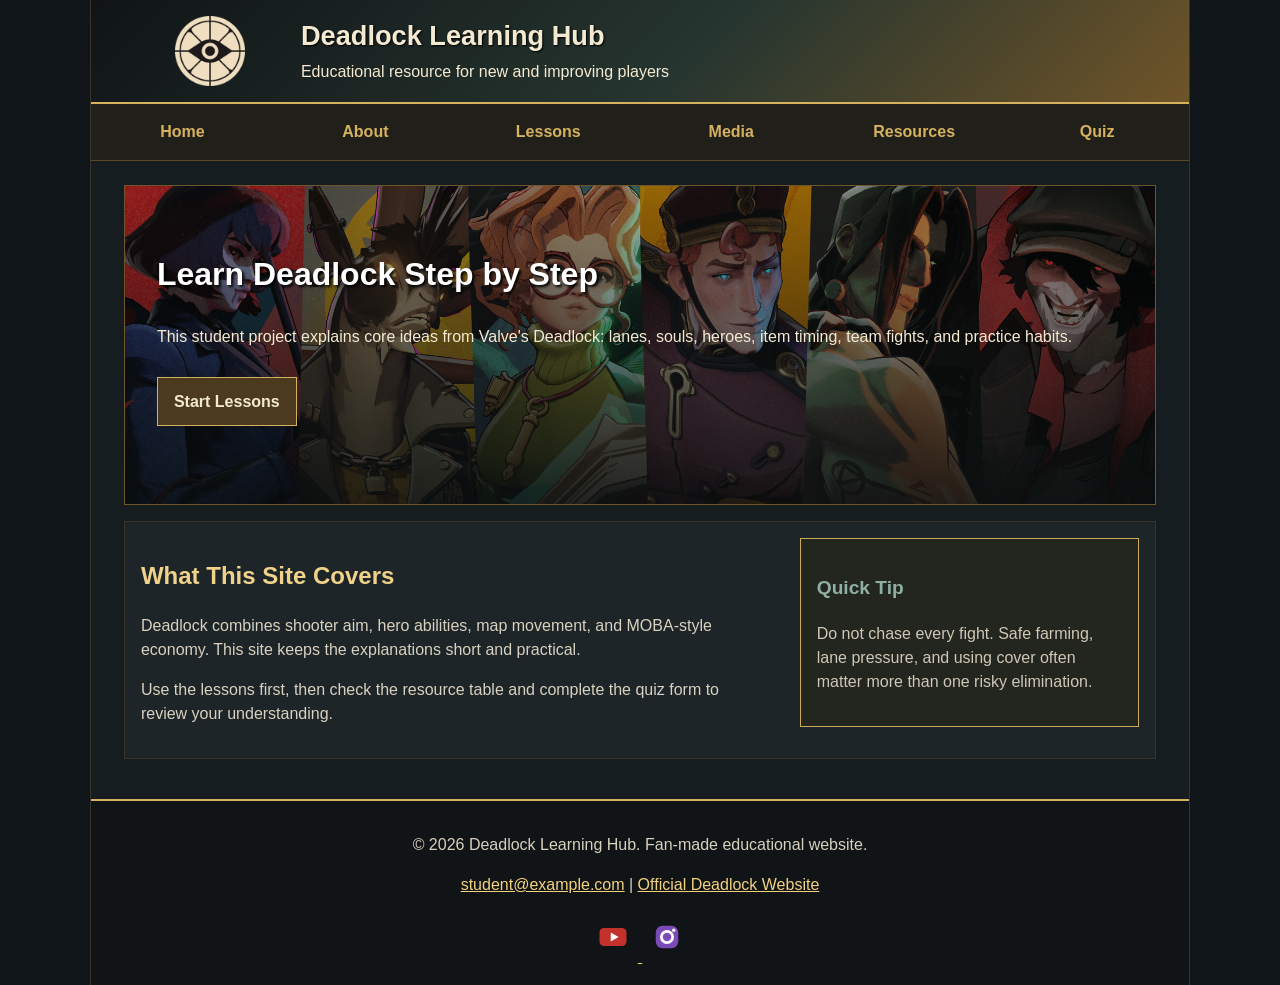
==== index.html @ dd8fffa8 "Initial commit" ====
<!DOCTYPE html>
<html lang="en">
<head>
    <meta charset="UTF-8">
    <meta name="viewport" content="width=device-width, initial-scale=1.0">
    <meta name="description" content="A simple educational resource for learning Deadlock basics, roles, items, and team play.">
    <meta name="keywords" content="Deadlock, Valve, educational resource, lessons, game guide">
    <meta name="author" content="University Student">
    <title>Deadlock Learning Hub | Home</title>
    <link rel="stylesheet" href="css/styles.css">
    <script src="js/scripts.js" defer></script>
</head>
<body>
    <div id="container">
        <header>
            <a class="skip-link" href="#content">Skip to content</a>
            <img class="logo" src="images/deadlock-wordmark.png" alt="Deadlock wordmark">
            <div>
                <h1>Deadlock Learning Hub</h1>
                <p>Educational resource for new and improving players</p>
            </div>
        </header>

        <nav>
            <ul>
                <li><a href="index.html">Home</a></li>
                <li><a href="about.html">About</a></li>
                <li><a href="gallery.html">Lessons</a></li>
                <li><a href="media.html">Media</a></li>
                <li><a href="data.html">Resources</a></li>
                <li><a href="contact.html">Quiz</a></li>
            </ul>
        </nav>

        <main id="content">
            <section class="hero">
                <h2>Learn Deadlock Step by Step</h2>
                <p>This student project explains core ideas from Valve's Deadlock: lanes, souls, heroes, item timing, team fights, and practice habits.</p>
                <a class="button" href="gallery.html">Start Lessons</a>
            </section>

            <section class="intro">
                <article>
                    <h2>What This Site Covers</h2>
                    <p>Deadlock combines shooter aim, hero abilities, map movement, and MOBA-style economy. This site keeps the explanations short and practical.</p>
                    <p>Use the lessons first, then check the resource table and complete the quiz form to review your understanding.</p>
                </article>
                <aside>
                    <h3>Quick Tip</h3>
                    <p>Do not chase every fight. Safe farming, lane pressure, and using cover often matter more than one risky elimination.</p>
                </aside>
            </section>
        </main>

        <footer>
            <p>&copy; 2026 Deadlock Learning Hub. Fan-made educational website.</p>
            <p><a href="mailto:student@example.com">student@example.com</a> |
                <a href="https://www.playdeadlock.com/" target="_blank" rel="noopener">Official Deadlock Website</a></p>
            <div class="social">
                <a href="https://www.youtube.com/" target="_blank" rel="noopener">
                    <img src="images/youtube-icon.svg" alt="YouTube icon">
                </a>
                <a href="https://www.instagram.com/" target="_blank" rel="noopener">
                    <img src="images/instagram-icon.svg" alt="Instagram icon">
                </a>
            </div>
        </footer>
    </div>
</body>
</html>
---- css/styles.css ----
/* Base */
* {
    box-sizing: border-box;
}

body {
    margin: 0;
    background: #0f1518;
    color: #d8d1bf;
    font-family: Arial, Helvetica, sans-serif;
    font-size: 1em;
    line-height: 1.5;
}

#container {
    width: 100%;
    margin: 0 auto;
    background: #161d20;
    border-left: 1px solid #3b3428;
    border-right: 1px solid #3b3428;
}

img,
video,
audio {
    max-width: 100%;
}

a {
    color: #d6b25e;
}

a:visited {
    color: #9fb8b1;
}

a:hover {
    color: #ffffff;
}

.skip-link {
    position: absolute;
    left: -999px;
}

.skip-link:focus {
    left: 1em;
    top: 1em;
    background: #ffffff;
    padding: 0.5em;
}

/* Header and Nav */
header {
    overflow: auto;
    padding: 1em 4%;
    color: #f4ead2;
    background: linear-gradient(135deg, #101416, #26352f 55%, #6f5428);
    border-bottom: 2px solid #d6b25e;
}

.logo {
    float: left;
    width: 150px;
    max-height: 70px;
    object-fit: contain;
    margin-right: 1em;
}

header h1 {
    margin: 0;
    font-size: 1.7em;
    text-shadow: 1px 1px 2px #000000;
}

header p {
    margin: 0.2em 0 0;
}

nav {
    background: #201f1a;
    border-bottom: 1px solid #5c4927;
}

nav ul {
    list-style: none;
    margin: 0;
    padding: 0;
}

nav li {
    border-bottom: 1px solid #3b3428;
}

nav a {
    display: block;
    padding: 0.8em 4%;
    color: #d6b25e;
    font-weight: bold;
    text-decoration: none;
}

nav a:visited {
    color: #d6b25e;
}

nav a:hover {
    background: #4c3a1e;
    color: #ffffff;
}

/* Main */
main {
    padding: 1em 4%;
}

h2 {
    color: #f0d28a;
    font-size: 1.5em;
}

h3 {
    color: #96b7aa;
    font-size: 1.2em;
}

.hero {
    padding: 2em 1em;
    border: 1px solid #6f5428;
    background: linear-gradient(rgba(10, 14, 15, 0.28), rgba(10, 14, 15, 0.82)), url("../images/deadlock-hero.jpg");
    background-size: cover;
    background-position: center;
    color: #f4ead2;
}

.hero h2 {
    margin-top: 0;
    color: #ffffff;
    font-size: 2em;
    text-shadow: 2px 2px 3px #000000;
}

.button,
input[type="submit"],
button {
    display: inline-block;
    margin-top: 0.8em;
    padding: 0.7em 1em;
    border: 1px solid #d6b25e;
    background: #4c3a1e;
    color: #f4ead2;
    font-weight: bold;
    text-decoration: none;
    cursor: pointer;
}

.intro,
.page-section {
    overflow: auto;
    margin: 1em 0;
    padding: 1em;
    border: 1px solid #3b3428;
    background: #1d2528;
}

.intro aside {
    padding: 1em;
    border: 1px solid #d6b25e;
    background: #24251f;
    opacity: 0.95;
}

figure {
    margin: 1em 0;
}

figcaption {
    padding: 0.5em 0;
    font-size: 0.95em;
}

.lesson-grid {
    overflow: auto;
}

.lesson-card {
    margin: 0 0 1em;
    padding: 0.8em;
    border: 1px solid #5c4927;
    background: #151b1d;
}

.lesson-card img,
.page-section figure img {
    border: 1px solid #5c4927;
}

/* Table */
table {
    width: 100%;
    border-collapse: collapse;
}

caption {
    padding: 0.7em;
    font-weight: bold;
}

thead {
    display: none;
}

tr,
td,
th {
    border: 1px solid #4d5654;
}

tbody tr {
    display: block;
    margin-bottom: 1em;
}

td {
    display: block;
    padding: 0.7em;
}

td::before {
    content: attr(data-label) ": ";
    font-weight: bold;
}

tfoot td {
    background: #24251f;
    font-weight: bold;
}

tfoot td::before {
    content: "";
}

/* Form */
form {
    max-width: 720px;
}

.form-panel {
    margin-top: 1em;
    padding: 1em;
    border: 1px solid #5c4927;
    background: #141a1c;
}

.form-panel h3 {
    margin-top: 0;
}

label,
legend {
    display: block;
    margin-top: 0.8em;
    font-weight: bold;
}

input,
select,
textarea {
    width: 100%;
    padding: 0.7em;
    border: 1px solid #5c4927;
    background: #101416;
    color: #f4ead2;
    font: inherit;
}

input[type="radio"],
input[type="checkbox"] {
    width: auto;
}

fieldset {
    margin-top: 1em;
    border: 1px solid #5c4927;
}

.quiz-panel {
    background: #171f21;
}

.quiz-card {
    padding: 1em;
    background: #101416;
}

.quiz-card legend {
    padding: 0 0.4em;
    color: #f0d28a;
}

.quiz-card p {
    margin: 0.4em 0 0.8em;
}

.answer-list {
    overflow: auto;
}

.answer-option {
    margin: 0.55em 0;
    padding: 0.65em;
    border: 1px solid #3b3428;
    background: #1d2528;
}

.answer-option:hover {
    border-color: #d6b25e;
}

.answer-option input {
    float: left;
    margin: 0.25em 0.6em 0 0;
}

.answer-option label {
    display: block;
    margin: 0;
    overflow: hidden;
    font-weight: normal;
}

.check-row {
    overflow: auto;
    margin-top: 0.5em;
}

.check-row input {
    float: left;
    margin: 0.35em 0.6em 0 0;
}

.checkbox-label {
    display: block;
    margin: 0;
    overflow: hidden;
    font-weight: normal;
}

.form-actions {
    margin-top: 0.4em;
}

/* Footer */
footer {
    clear: both;
    padding: 1em 4%;
    background: #101416;
    color: #d8d1bf;
    text-align: center;
    border-top: 2px solid #d6b25e;
}

footer a {
    color: #f4d27f;
}

.social img {
    width: 36px;
    height: 36px;
    margin: 0.4em;
}

/* Tablet */
@media (min-width: 768px) {
    nav {
        overflow: auto;
    }

    nav li {
        float: left;
        width: 16.66%;
        border-bottom: 0;
        text-align: center;
    }

    nav a {
        padding: 1em 0.3em;
    }

    .intro article {
        float: left;
        width: 62%;
    }

    .intro aside {
        float: right;
        width: 34%;
    }

    .lesson-card {
        float: left;
        width: 31.33%;
        margin-right: 3%;
    }

    .lesson-card:nth-child(3) {
        margin-right: 0;
    }

    thead {
        display: table-header-group;
    }

    tbody tr {
        display: table-row;
        margin-bottom: 0;
    }

    td,
    th {
        display: table-cell;
        padding: 0.7em;
        text-align: left;
    }

    td::before {
        content: "";
    }
}

/* Desktop */
@media (min-width: 1024px) {
    #container {
        max-width: 1100px;
    }

    main {
        padding: 1.5em 3%;
    }

    .hero {
        min-height: 320px;
        padding: 4em 2em;
    }
}
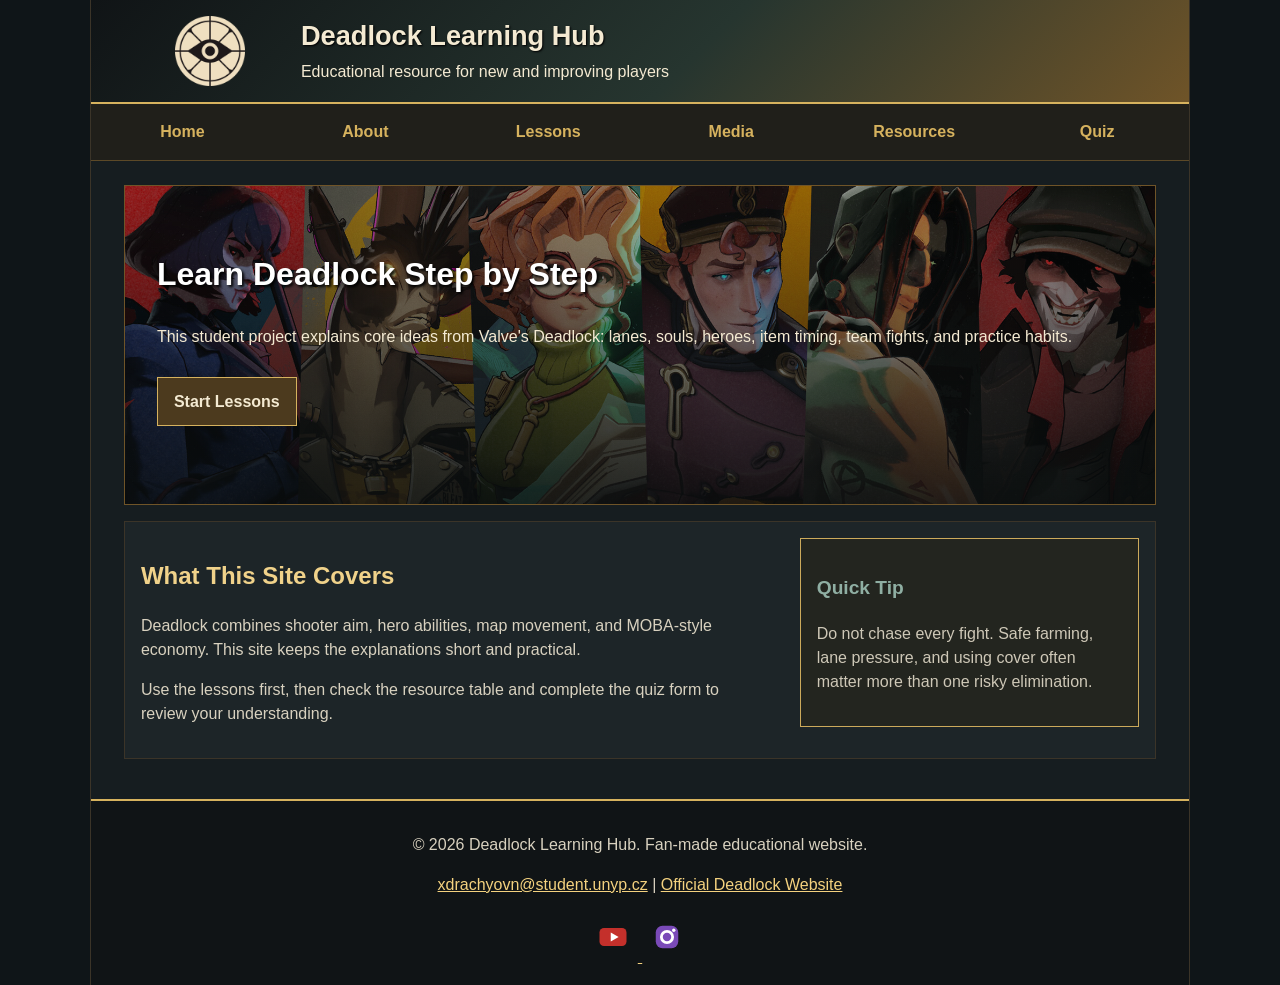
==== commit 980c3d9c: "emaiil" ====
--- a/index.html
+++ b/index.html
@@ -54,14 +54,14 @@
 
         <footer>
             <p>&copy; 2026 Deadlock Learning Hub. Fan-made educational website.</p>
-            <p><a href="mailto:student@example.com">student@example.com</a> |
+            <p><a href="mailto:xdrachyovn@student.unyp.cz">xdrachyovn@student.unyp.cz</a> |
                 <a href="https://www.playdeadlock.com/" target="_blank" rel="noopener">Official Deadlock Website</a></p>
             <div class="social">
-                <a href="https://www.youtube.com/" target="_blank" rel="noopener">
-                    <img src="images/youtube-icon.svg" alt="YouTube icon">
+                <a href="https://www.youtube.com/@DeadlockNightShift" target="_blank" rel="noopener">
+                    <img src="images/youtube-icon.svg" alt="Deadlock Night Shift on YouTube">
                 </a>
-                <a href="https://www.instagram.com/" target="_blank" rel="noopener">
-                    <img src="images/instagram-icon.svg" alt="Instagram icon">
+                <a href="https://www.instagram.com/explore/tags/deadlocknightshift/" target="_blank" rel="noopener">
+                    <img src="images/instagram-icon.svg" alt="Deadlock Night Shift posts on Instagram">
                 </a>
             </div>
         </footer>
--- a/css/styles.css
+++ b/css/styles.css
@@ -24,6 +24,18 @@
 video,
 audio {
     max-width: 100%;
+}
+
+.video-embed {
+    width: 100%;
+    aspect-ratio: 16 / 9;
+    border: 1px solid #5c4927;
+}
+
+.podcast-embed {
+    width: 100%;
+    height: 450px;
+    border: 1px solid #5c4927;
 }
 
 a {
